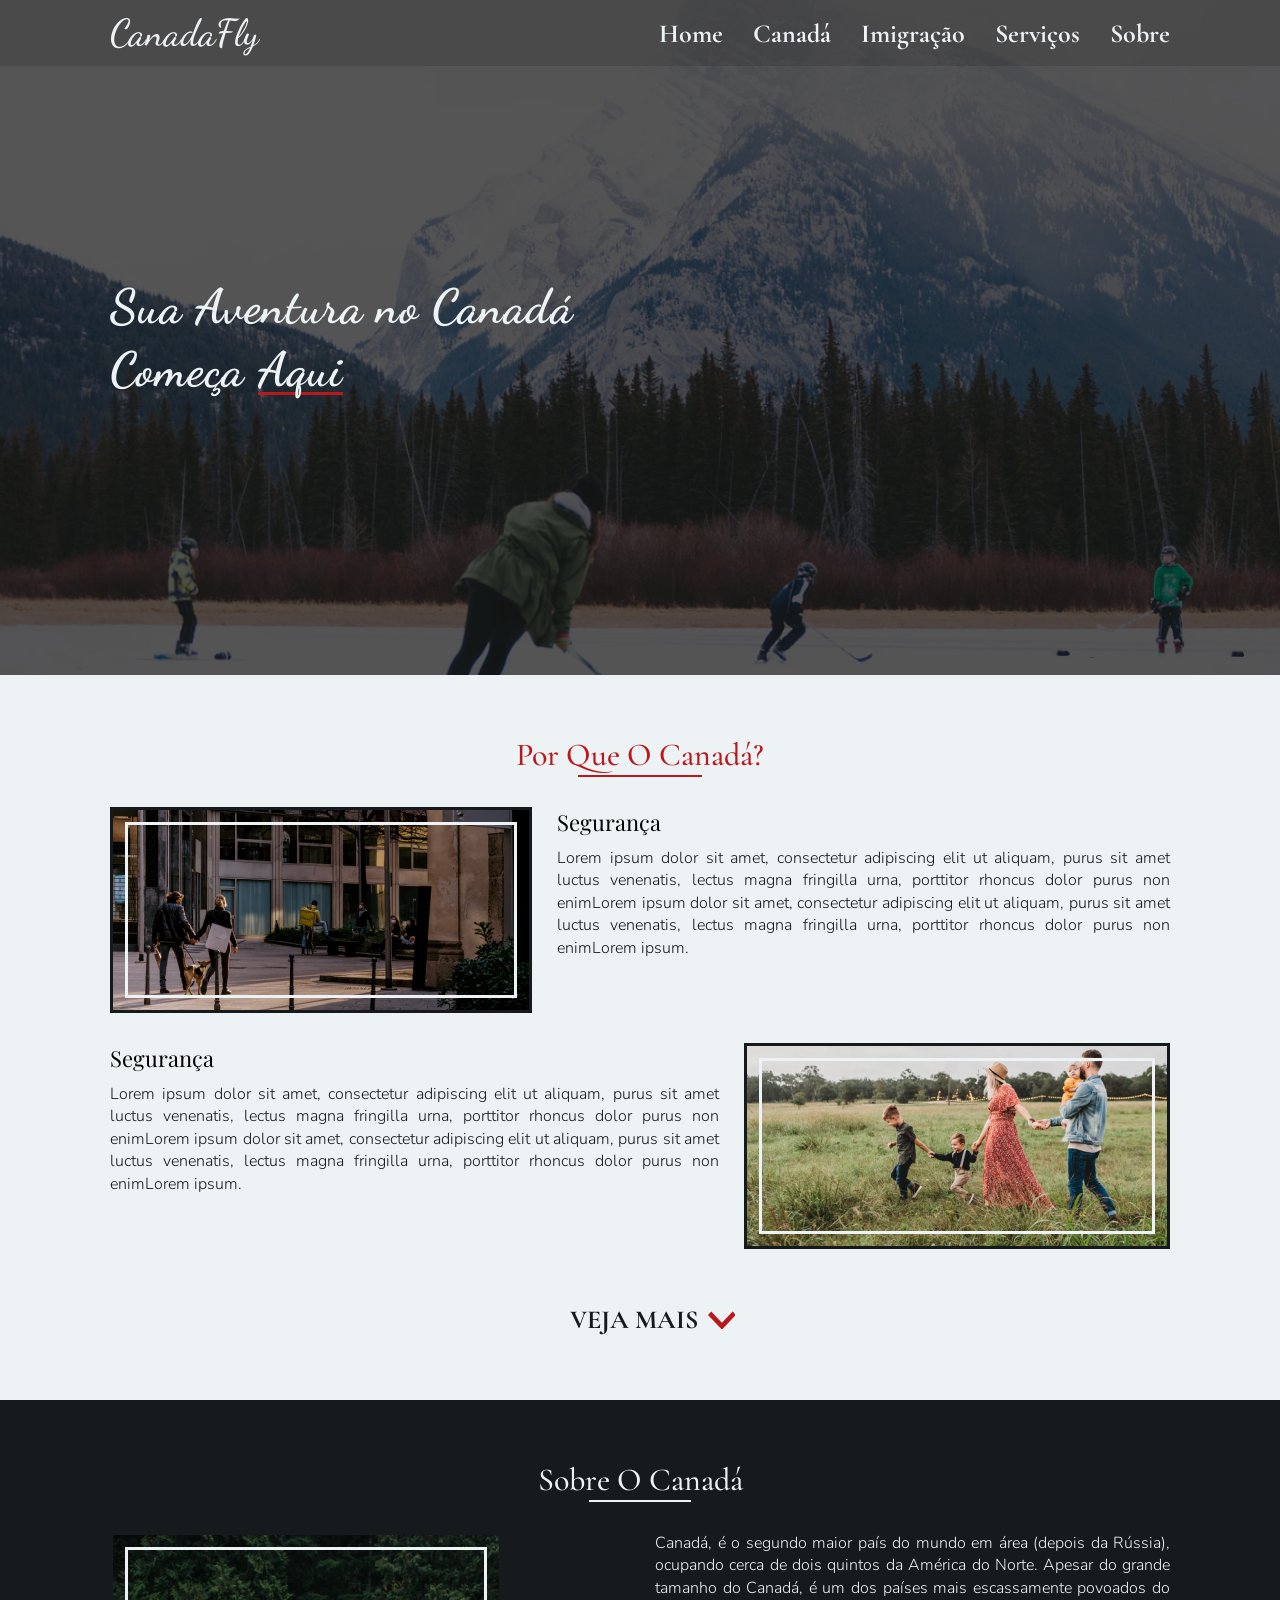
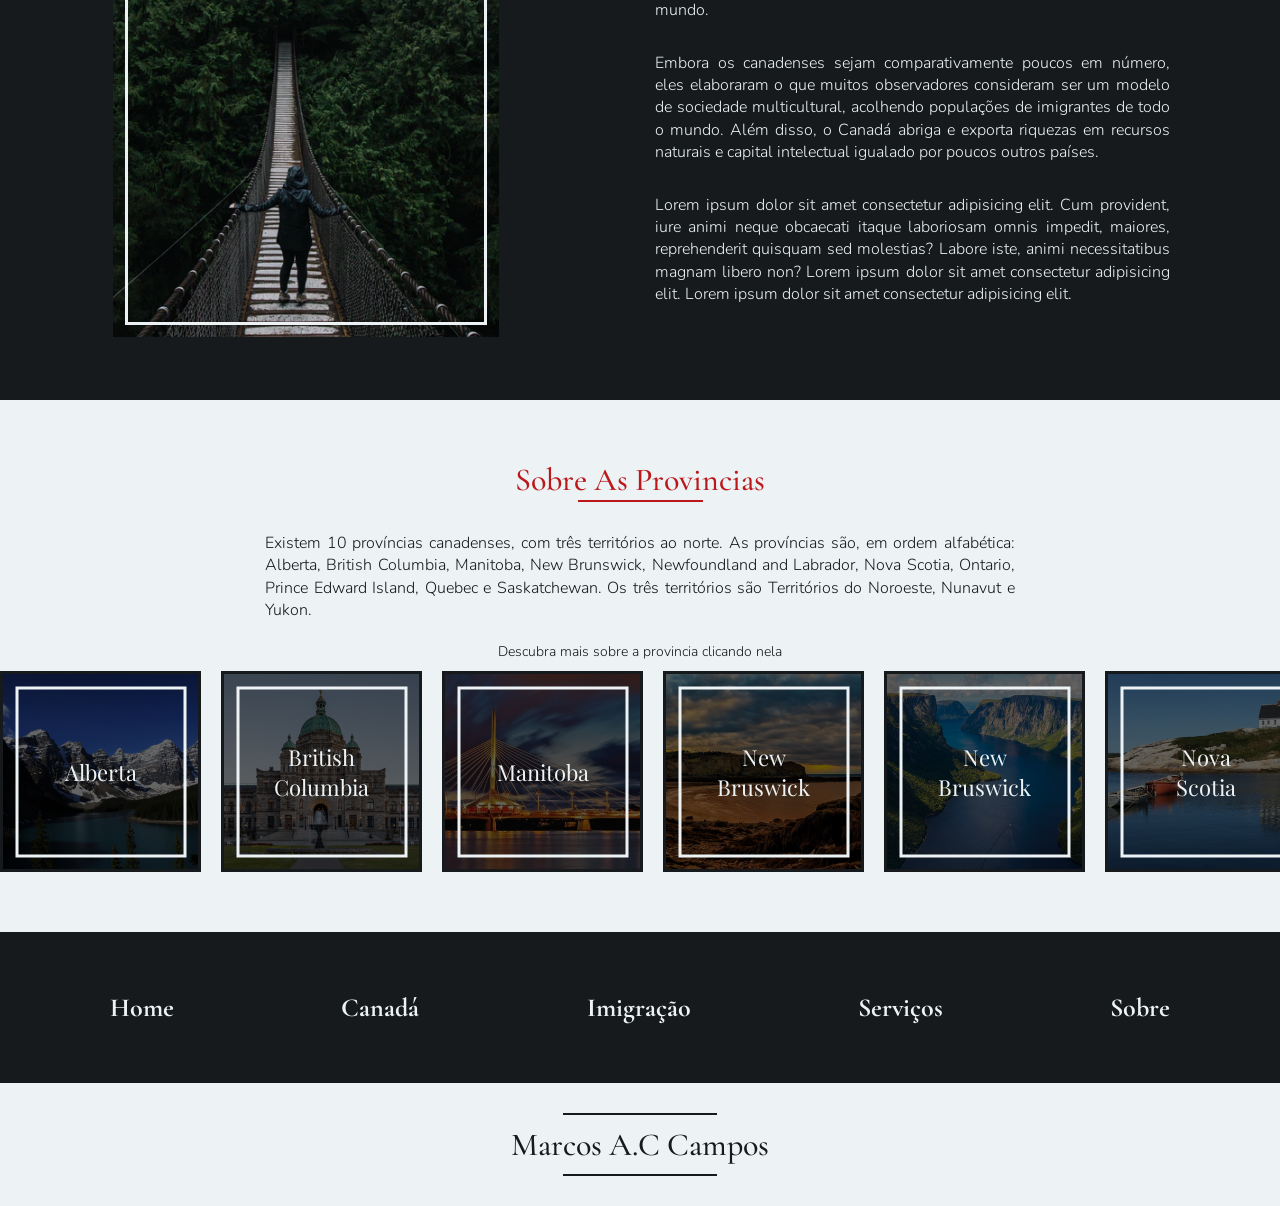
==== canada.html @ 93282728 "Init canada page" ====
<!DOCTYPE html>
<html lang="en">

<head>
  <meta charset="UTF-8">
  <meta http-equiv="X-UA-Compatible" content="IE=edge">
  <meta name="viewport" content="width=device-width, initial-scale=1.0">
  <title> CanadaFly</title>
  <link rel="stylesheet" href="./style.css">
  <script src="./script.js" type="module" defer></script>
</head>

<body>

  <header-component></header-component>

  <div class="outdoor home">
    <div class="img-outdoor"></div>
    <div class="container-outdoor">
      <h1> Sua Aventura no Canadá </h1>
      <div class="detail">
        <h1>Começa</h1>
        <h1>Aqui</h1>
      </div>
    </div>
  </div>

  <main>

    <section class="why-canada content-style-one">
      <div class="container">
        <h2 class="title">Por que o canadá?</h2>
        <div class="content">
          <div class="img">
            <img src="./imgs/quality-safety.png" alt="Imagem de diversas pessoas passeando por um belo bairro.">
          </div>
          <div class="info">
            <h3 class="subtitle">Segurança</h3>
            <p>
              Lorem ipsum dolor sit amet, consectetur adipiscing elit ut aliquam, purus sit amet luctus venenatis,
              lectus magna fringilla urna, porttitor rhoncus dolor purus non enimLorem ipsum dolor sit amet, consectetur
              adipiscing elit ut aliquam, purus sit amet luctus venenatis, lectus magna fringilla urna, porttitor
              rhoncus dolor purus non enimLorem ipsum.
            </p>
          </div>
        </div>
        <div class="content">
          <div class="img">
            <img src="./imgs/quality-family.png" alt="Imagem de uma pessoa familia passeando em um campo verde.">
          </div>
          <div class="info">
            <h3 class="subtitle">Segurança</h3>
            <p>
              Lorem ipsum dolor sit amet, consectetur adipiscing elit ut aliquam, purus sit amet luctus venenatis,
              lectus magna fringilla urna, porttitor rhoncus dolor purus non enimLorem ipsum dolor sit amet, consectetur
              adipiscing elit ut aliquam, purus sit amet luctus venenatis, lectus magna fringilla urna, porttitor
              rhoncus dolor purus non enimLorem ipsum.
            </p>
          </div>
        </div>
        <div class="expand-more">
          <button> Veja Mais</button>
        </div>
      </div>
    </section>

    <section class="about-canada content-style-two">
      <h2 class="title">Sobre o Canadá</h2>
      <div class="container">
        <div class="content">
          <div class="img">
            <img src="./imgs/image-help-how-we-are.png"
              alt="Imagem de uma pessoa passando por uma ponte de madeira na floresta.">
          </div>
          <div class="info">
            <p>
              Canadá, é o segundo maior país do mundo em área (depois da Rússia), ocupando cerca de dois quintos da
              América do Norte. Apesar do grande tamanho do Canadá, é um dos países mais escassamente povoados do mundo.
            </p>
            <p>
              Embora os canadenses sejam comparativamente poucos em número, eles elaboraram o que muitos observadores
              consideram ser um modelo de sociedade multicultural, acolhendo populações de imigrantes de todo o mundo.
              Além disso, o Canadá abriga e exporta riquezas em recursos naturais e capital intelectual igualado por
              poucos outros países.
            </p>
            <p>
              Lorem ipsum dolor sit amet consectetur adipisicing elit. Cum provident, iure animi neque obcaecati itaque
              laboriosam omnis impedit, maiores, reprehenderit quisquam sed molestias? Labore iste, animi necessitatibus
              magnam libero non? Lorem ipsum dolor sit amet consectetur adipisicing elit. Lorem ipsum dolor sit amet
              consectetur adipisicing elit.
            </p>
          </div>
        </div>
      </div>
    </section>

    <section class="about-provinces">
      <h2 class="title">Sobre as provincias</h2>
      <div class="container">
        <p>
          Existem 10 províncias canadenses, com três territórios ao norte. As províncias são, em ordem alfabética:
          Alberta, British Columbia, Manitoba, New Brunswick, Newfoundland and Labrador, Nova Scotia, Ontario, Prince
          Edward Island, Quebec e Saskatchewan. Os três territórios são Territórios do Noroeste, Nunavut e Yukon.
        </p>
      </div>
      <p class="small">Descubra mais sobre a provincia clicando nela</p>
      <div class="content">
        <div class="province">
          <div class="img">
            <img src="./imgs/province-alberta.png" alt="">
          </div>
          <h3 class="subtitle">Alberta</h3>
        </div>
        <div class="province">
          <div class="img">
            <img src="./imgs/province-british-columbia.png" alt="">
          </div>
          <h3 class="subtitle">British Columbia</h3>
        </div>
        <div class="province">
          <div class="img">
            <img src="./imgs/province-manitoba.png" alt="">
          </div>
          <h3 class="subtitle">Manitoba</h3>
        </div>
        <div class="province">
          <div class="img">
            <img src="./imgs/province-new-brunswick.png" alt="">
          </div>
          <h3 class="subtitle">New Bruswick</h3>
        </div>
        <div class="province">
          <div class="img">
            <img src="./imgs/province-new-foundland-and-labrador.png" alt="">
          </div>
          <h3 class="subtitle">New Bruswick</h3>
        </div>
        <div class="province">
          <div class="img">
            <img src="./imgs/province-nova-scotia.png" alt="">
          </div>
          <h3 class="subtitle">Nova Scotia</h3>
        </div>
        <div class="province">
          <div class="img">
            <img src="./imgs/province-ontario.png" alt="">
          </div>
          <h3 class="subtitle">Ontario</h3>
        </div>
        <div class="province">
          <div class="img">
            <img src="./imgs/province-prince-edward-island.png" alt="">
          </div>
          <h3 class="subtitle">Prince Edward Island</h3>
        </div>
        <div class="province">
          <div class="img">
            <img src="./imgs/province-saskatchewan.png" alt="">
          </div>
          <h3 class="subtitle">Saskatchewan</h3>
        </div>
        <div class="province">
          <div class="img">
            <img src="./imgs/province-quebec.png" alt="">
          </div>
          <h3 class="subtitle">Quebec</h3>
        </div>
      </div>
    </section>
  </main>

  <footer-component></footer-component>

</body>

</html>
---- style.css ----
@import url(./styles/general.css);
/* COMPONENTS */
@import url(./components/header/header.css);
@import url(./components/footer/footer.css);
/* SECTIONS */
@import url(./styles/outdoor.css);
@import url(./styles/how-we-help.css);
@import url(./styles/about-provinces.css);
/* CONTENT STYLE*/
@import url(./styles/content-style-one.css);
@import url(./styles/content-style-two.css);
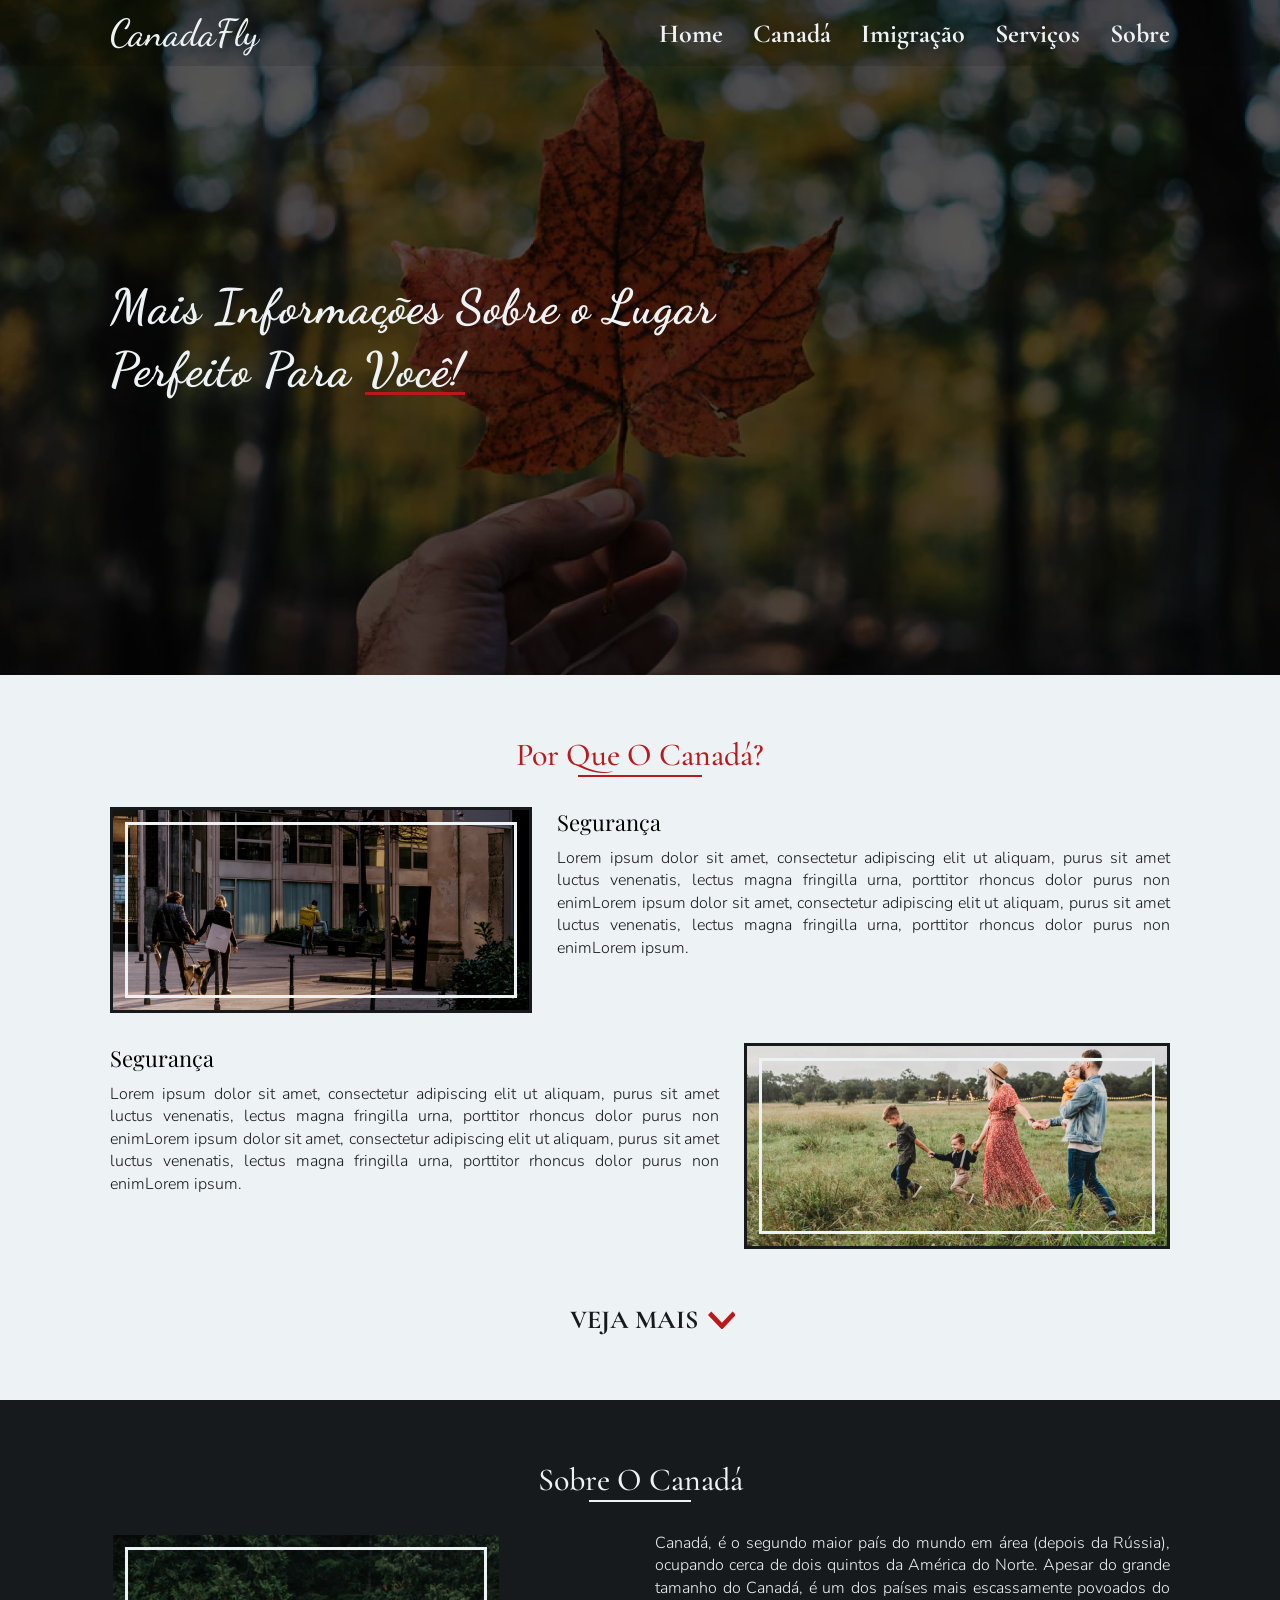
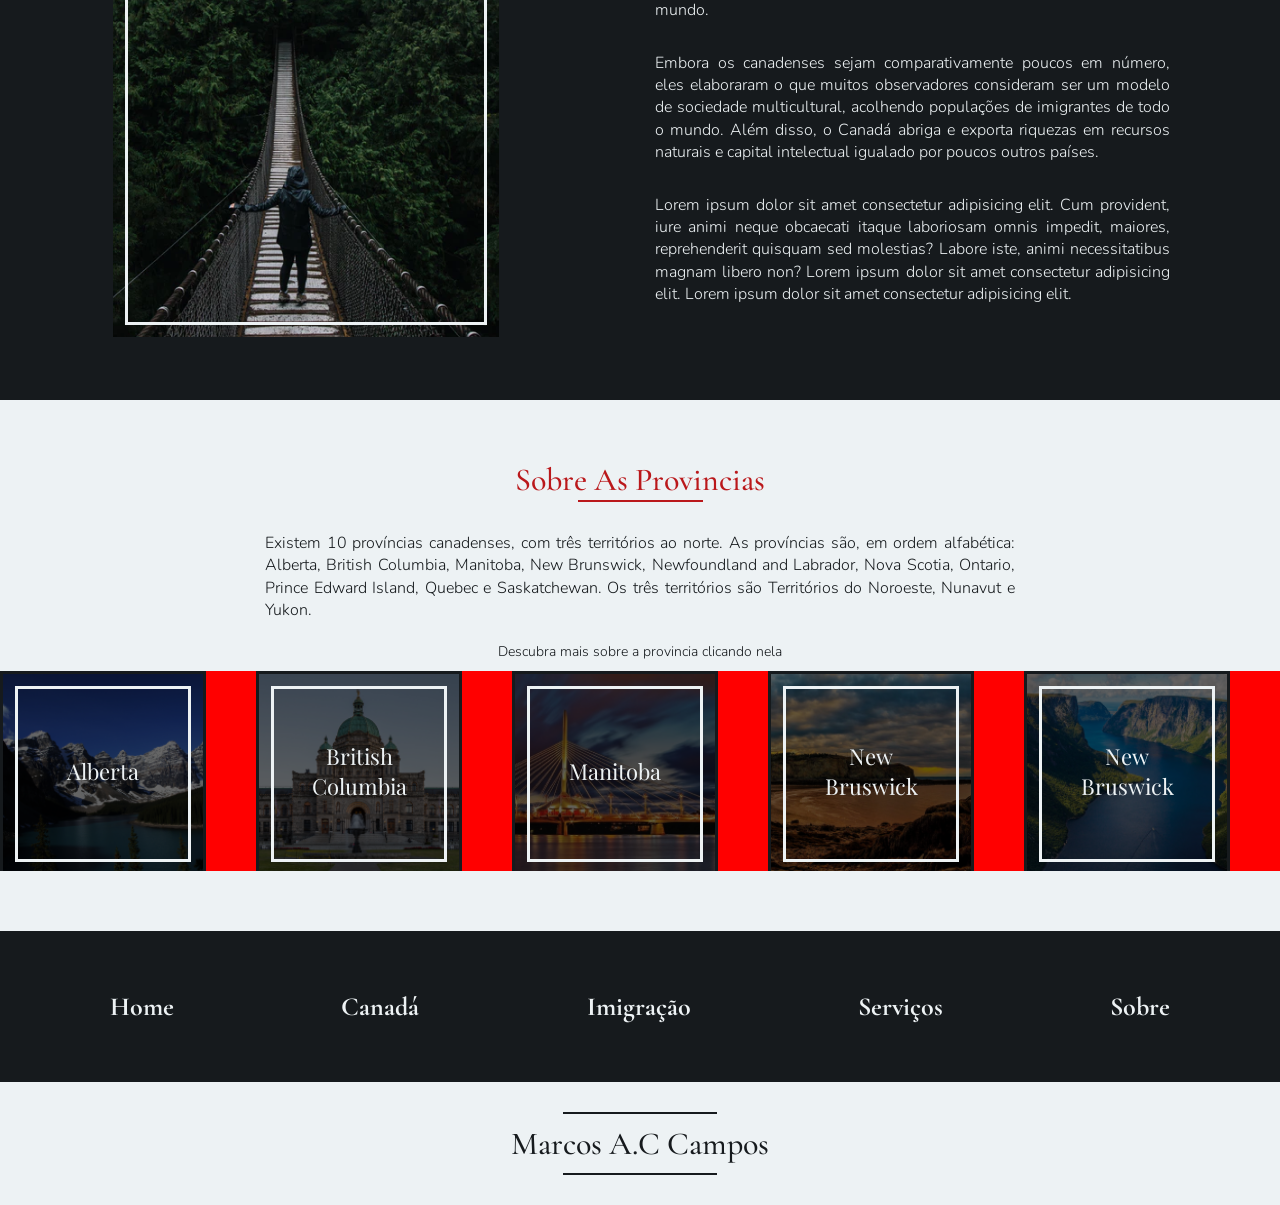
==== commit 4d6737b7: "init dragabble slide" ====
--- a/canada.html
+++ b/canada.html
@@ -14,13 +14,13 @@
 
   <header-component></header-component>
 
-  <div class="outdoor home">
+  <div class="outdoor canada">
     <div class="img-outdoor"></div>
     <div class="container-outdoor">
-      <h1> Sua Aventura no Canadá </h1>
+      <h1> Mais Informações Sobre o Lugar </h1>
       <div class="detail">
-        <h1>Começa</h1>
-        <h1>Aqui</h1>
+        <h1>Perfeito Para</h1>
+        <h1>Você!</h1>
       </div>
     </div>
   </div>
@@ -104,66 +104,68 @@
         </p>
       </div>
       <p class="small">Descubra mais sobre a provincia clicando nela</p>
-      <div class="content">
-        <div class="province">
-          <div class="img">
-            <img src="./imgs/province-alberta.png" alt="">
+      <div class="content" data-slide-container>
+        <div class="provinces" data-slide-cards>
+          <div class="province">
+            <div class="img">
+              <img src="./imgs/province-alberta.png" alt="">
+            </div>
+            <h3 class="subtitle">Alberta</h3>
           </div>
-          <h3 class="subtitle">Alberta</h3>
-        </div>
-        <div class="province">
-          <div class="img">
-            <img src="./imgs/province-british-columbia.png" alt="">
+          <div class="province">
+            <div class="img">
+              <img src="./imgs/province-british-columbia.png" alt="">
+            </div>
+            <h3 class="subtitle">British Columbia</h3>
           </div>
-          <h3 class="subtitle">British Columbia</h3>
-        </div>
-        <div class="province">
-          <div class="img">
-            <img src="./imgs/province-manitoba.png" alt="">
+          <div class="province">
+            <div class="img">
+              <img src="./imgs/province-manitoba.png" alt="">
+            </div>
+            <h3 class="subtitle">Manitoba</h3>
           </div>
-          <h3 class="subtitle">Manitoba</h3>
-        </div>
-        <div class="province">
-          <div class="img">
-            <img src="./imgs/province-new-brunswick.png" alt="">
+          <div class="province">
+            <div class="img">
+              <img src="./imgs/province-new-brunswick.png" alt="">
+            </div>
+            <h3 class="subtitle">New Bruswick</h3>
           </div>
-          <h3 class="subtitle">New Bruswick</h3>
-        </div>
-        <div class="province">
-          <div class="img">
-            <img src="./imgs/province-new-foundland-and-labrador.png" alt="">
+          <div class="province">
+            <div class="img">
+              <img src="./imgs/province-new-foundland-and-labrador.png" alt="">
+            </div>
+            <h3 class="subtitle">New Bruswick</h3>
           </div>
-          <h3 class="subtitle">New Bruswick</h3>
-        </div>
-        <div class="province">
-          <div class="img">
-            <img src="./imgs/province-nova-scotia.png" alt="">
+          <div class="province">
+            <div class="img">
+              <img src="./imgs/province-nova-scotia.png" alt="">
+            </div>
+            <h3 class="subtitle">Nova Scotia</h3>
           </div>
-          <h3 class="subtitle">Nova Scotia</h3>
-        </div>
-        <div class="province">
-          <div class="img">
-            <img src="./imgs/province-ontario.png" alt="">
+          <div class="province">
+            <div class="img">
+              <img src="./imgs/province-ontario.png" alt="">
+            </div>
+            <h3 class="subtitle">Ontario</h3>
           </div>
-          <h3 class="subtitle">Ontario</h3>
-        </div>
-        <div class="province">
-          <div class="img">
-            <img src="./imgs/province-prince-edward-island.png" alt="">
+          <div class="province">
+            <div class="img">
+              <img src="./imgs/province-prince-edward-island.png" alt="">
+            </div>
+            <h3 class="subtitle">Prince Edward Island</h3>
           </div>
-          <h3 class="subtitle">Prince Edward Island</h3>
-        </div>
-        <div class="province">
-          <div class="img">
-            <img src="./imgs/province-saskatchewan.png" alt="">
+          <div class="province">
+            <div class="img">
+              <img src="./imgs/province-saskatchewan.png" alt="">
+            </div>
+            <h3 class="subtitle">Saskatchewan</h3>
           </div>
-          <h3 class="subtitle">Saskatchewan</h3>
-        </div>
-        <div class="province">
-          <div class="img">
-            <img src="./imgs/province-quebec.png" alt="">
+          <div class="province">
+            <div class="img">
+              <img src="./imgs/province-quebec.png" alt="">
+            </div>
+            <h3 class="subtitle">Quebec</h3>
           </div>
-          <h3 class="subtitle">Quebec</h3>
         </div>
       </div>
     </section>
--- a/style.css
+++ b/style.css
@@ -2,6 +2,7 @@
 /* COMPONENTS */
 @import url(./components/header/header.css);
 @import url(./components/footer/footer.css);
+@import url(./components/slide/slide.css);
 /* SECTIONS */
 @import url(./styles/outdoor.css);
 @import url(./styles/how-we-help.css);
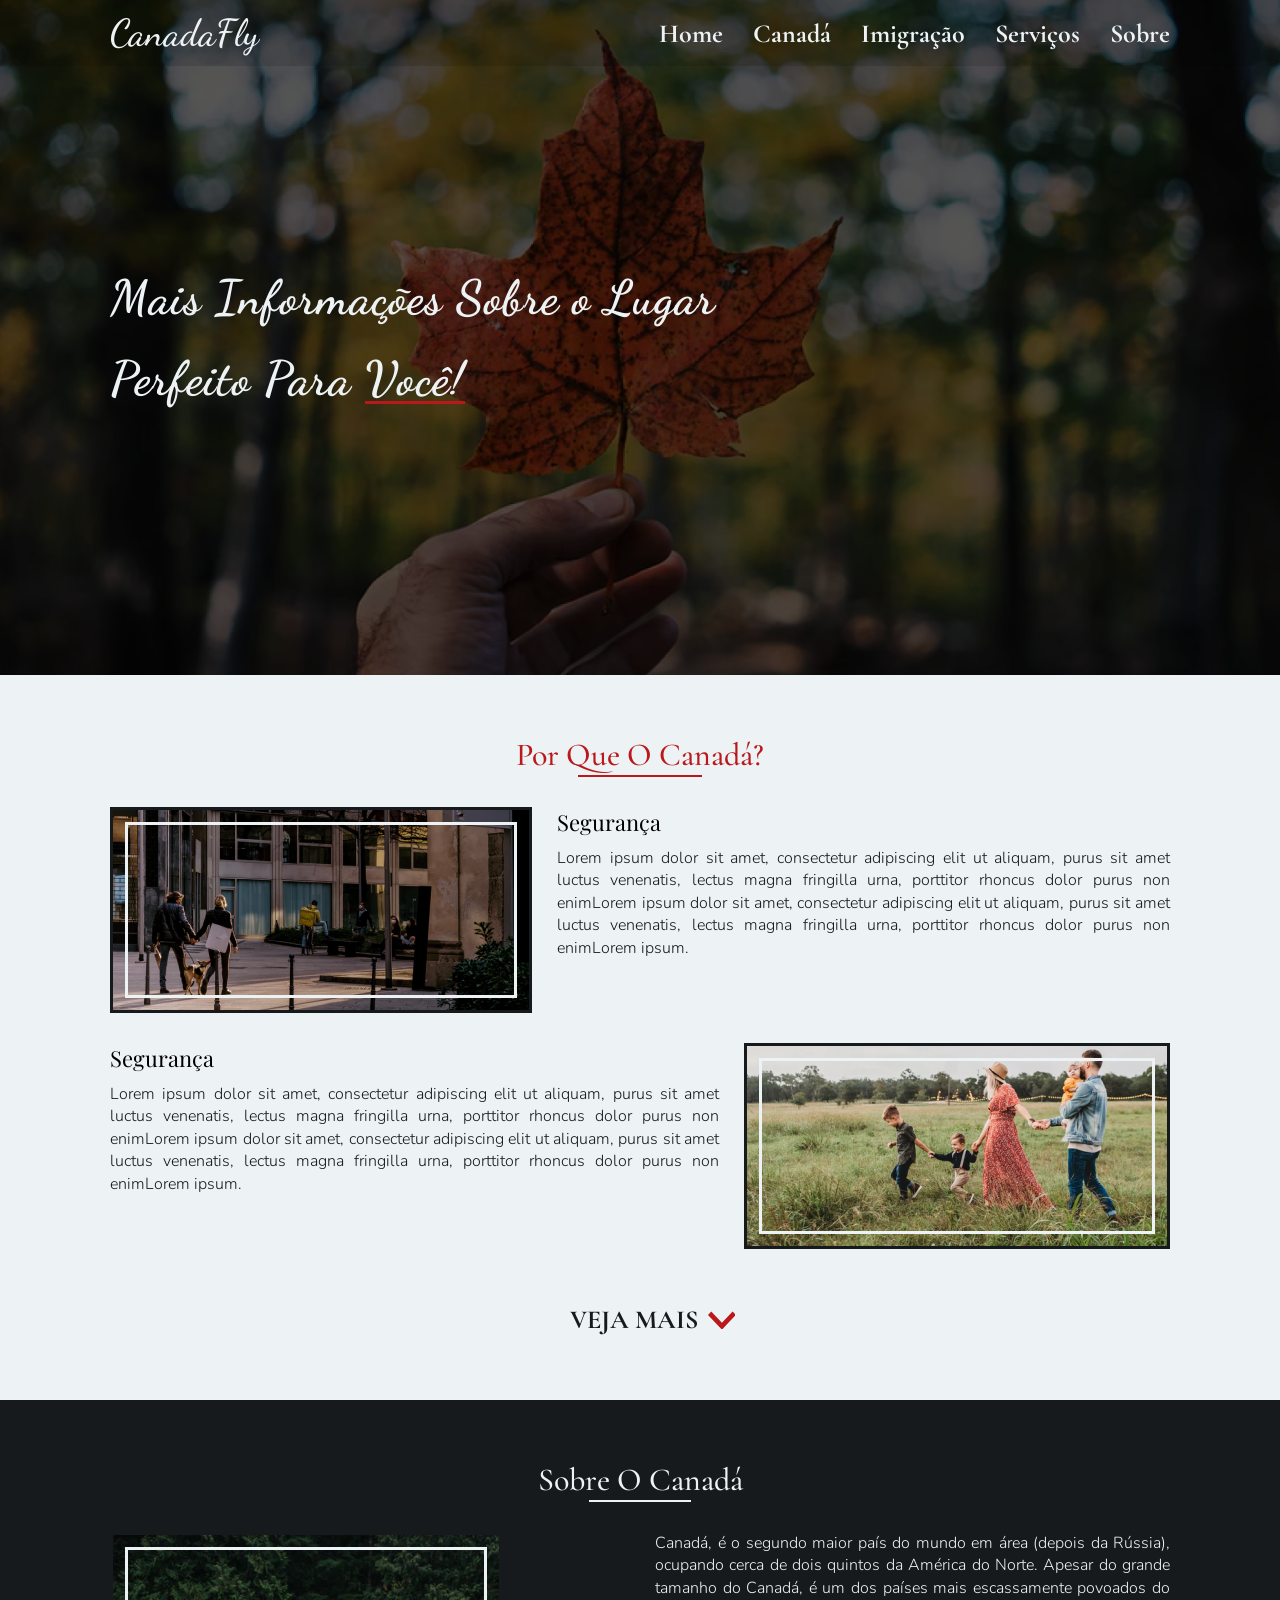
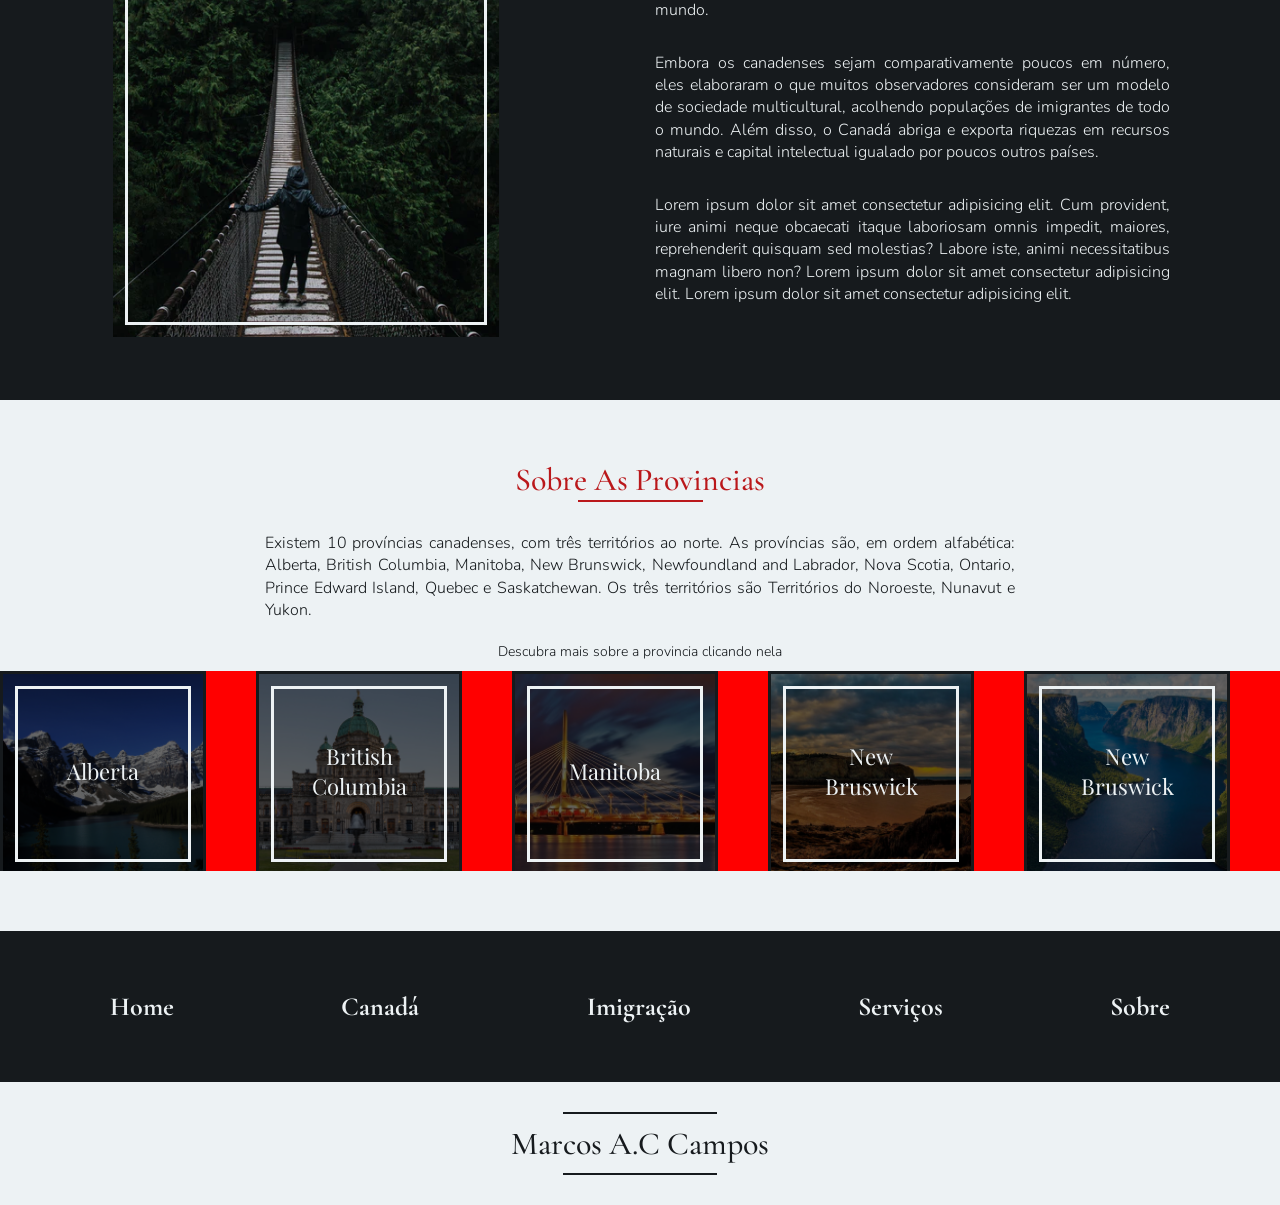
==== commit 30f19746: "." ====
--- a/canada.html
+++ b/canada.html
@@ -18,6 +18,7 @@
     <div class="img-outdoor"></div>
     <div class="container-outdoor">
       <h1> Mais Informações Sobre o Lugar </h1>
+      <br>
       <div class="detail">
         <h1>Perfeito Para</h1>
         <h1>Você!</h1>
